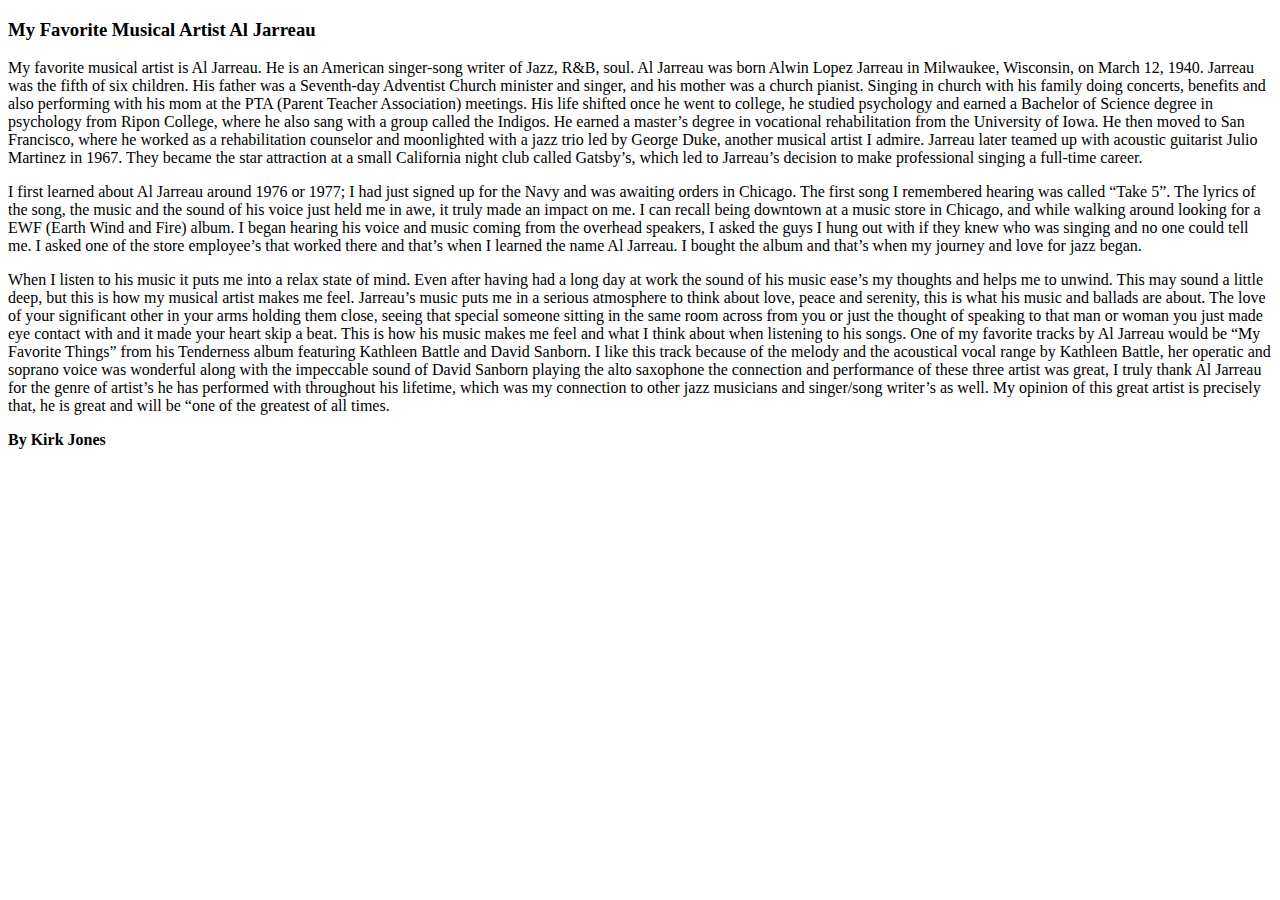
==== project1/index.html @ 0fcf6286 "update info" ====
<!DOCTYPE html>
<html lang=”en”>
    <head>
        <title>My Favorite Musical Artist</title>
    </head>
    <body>
        <h3>My Favorite Musical Artist Al Jarreau</h3>
        <p>My favorite musical artist is Al Jarreau. He is an
            American singer-song writer of Jazz, R&B, soul. Al Jarreau was
            born Alwin Lopez Jarreau in Milwaukee, Wisconsin, on March 12,
            1940. Jarreau was the fifth of six children. His father was a
            Seventh-day Adventist Church minister and singer, and his
            mother was a church pianist. Singing in church with his family
            doing concerts, benefits and also performing with his mom at the
            PTA (Parent Teacher Association) meetings. His life shifted
            once he went to college, he studied psychology and earned a
            Bachelor of Science degree in psychology from Ripon College,
            where he also sang with a group called the Indigos. He earned a
            master’s degree in vocational rehabilitation from the University
            of Iowa.  He then moved to San Francisco, where he worked as a
            rehabilitation counselor and moonlighted with a jazz trio led
            by George Duke, another musical artist I admire. Jarreau later
            teamed up with acoustic guitarist Julio Martinez in 1967. They
            became the star attraction at a small California night club
            called Gatsby’s, which led to Jarreau’s decision to make
            professional singing a full-time career.</p>
        <p>I first learned about Al Jarreau around 1976 or
            1977; I had just signed up for the Navy and was awaiting orders
            in Chicago. The first song I remembered hearing was called “Take
            5”. The lyrics of the song, the music and the sound of his
            voice just held me in awe, it truly made an impact on me. I can
            recall being downtown at a music store in Chicago, and while
            walking around looking for a EWF (Earth Wind and Fire) album. I
            began hearing his voice and music coming from the overhead
            speakers, I asked the guys I hung out with if they knew who was
            singing and no one could tell me. I asked one of the store
            employee’s that worked there and that’s when I learned the name
            Al Jarreau. I bought the album and that’s when my journey and
            love for jazz began.</p>
        <p>When I listen to his music it puts me into a relax
            state of mind. Even after having had a long day at work the
            sound of his music ease’s my thoughts and helps me to unwind.
            This may sound a little deep, but this is how my musical artist
            makes me feel. Jarreau’s music puts me in a serious atmosphere
            to think about love, peace and serenity, this is what his music
            and ballads are about. The love of your significant other in
            your arms holding them close, seeing that special someone
            sitting in the same room across from you or just the thought of
            speaking to that man or woman you just made eye contact with
            and it made your heart skip a beat. This is how his music makes
            me feel and what I think about when listening to his songs. One
            of my favorite tracks by Al Jarreau would be “My Favorite
            Things” from his Tenderness album featuring Kathleen Battle and
            David Sanborn. I like this track because of the melody and the
            acoustical vocal range by Kathleen Battle, her operatic and
            soprano voice was wonderful along with the impeccable sound of
            David Sanborn playing the alto saxophone the connection and
            performance of these three artist was great, I truly thank Al
            Jarreau for the genre of artist’s he has performed with
            throughout his lifetime, which was my connection to other jazz
            musicians and singer/song writer’s as well. My opinion of this
            great artist is precisely that, he is great and will be “one of
            the greatest of all times.</p>
        <p><strong>By Kirk Jones</strong></p>
    </body>
</html>
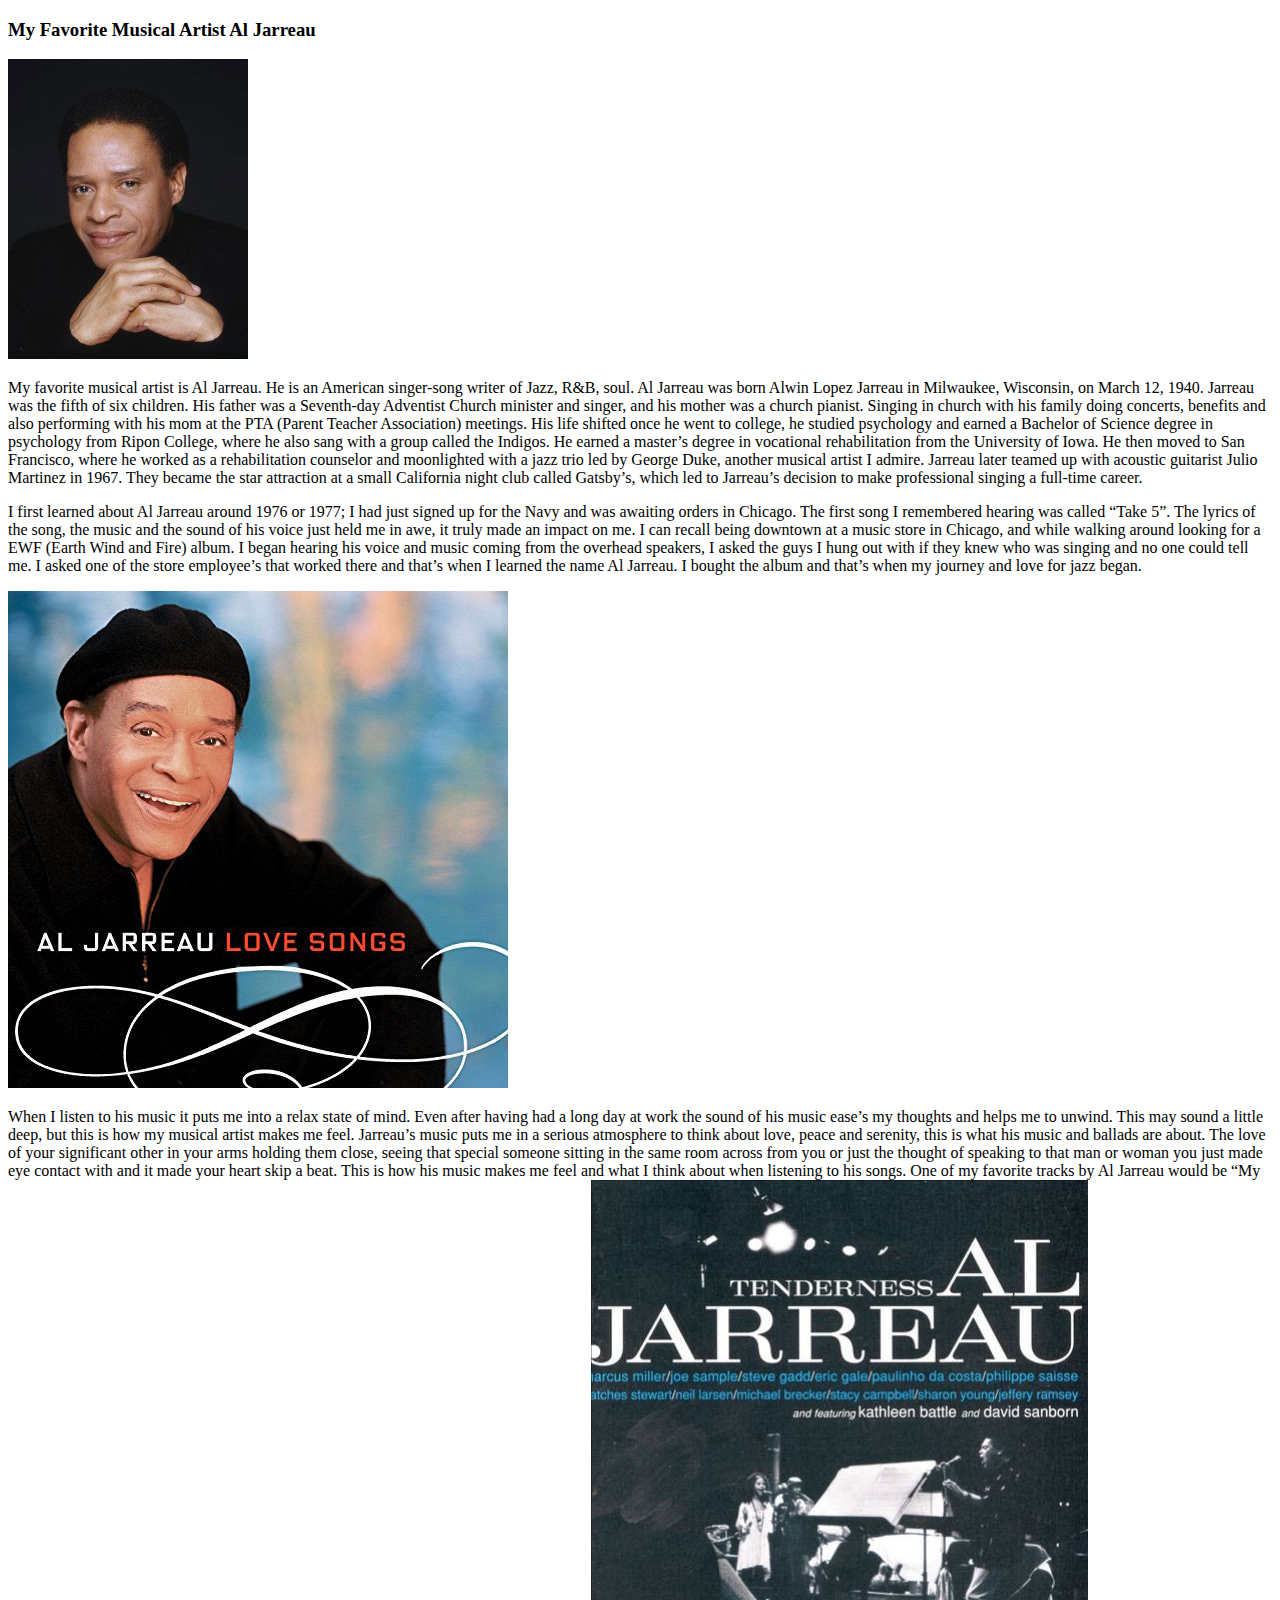
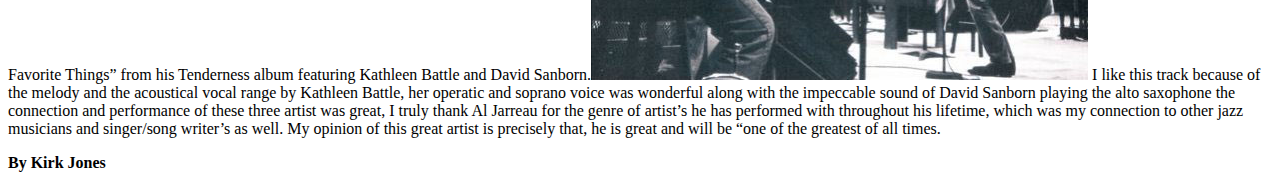
==== commit 6a9588b2: "update w/photo/album images" ====
--- a/project1/index.html
+++ b/project1/index.html
@@ -4,7 +4,7 @@
         <title>My Favorite Musical Artist</title>
     </head>
     <body>
-        <h3>My Favorite Musical Artist Al Jarreau</h3>
+        <h3>My Favorite Musical Artist Al Jarreau</h3><img src="images/Al-Jarreau1.jpg" alt="Al Jarreau photo"> 
         <p>My favorite musical artist is Al Jarreau. He is an
             American singer-song writer of Jazz, R&B, soul. Al Jarreau was
             born Alwin Lopez Jarreau in Milwaukee, Wisconsin, on March 12,
@@ -36,7 +36,7 @@
             singing and no one could tell me. I asked one of the store
             employee’s that worked there and that’s when I learned the name
             Al Jarreau. I bought the album and that’s when my journey and
-            love for jazz began.</p>
+            love for jazz began.</p><img src="images/Al_Love-Song.jpg" alt="Al Jarreau album">
         <p>When I listen to his music it puts me into a relax
             state of mind. Even after having had a long day at work the
             sound of his music ease’s my thoughts and helps me to unwind.
@@ -51,7 +51,7 @@
             me feel and what I think about when listening to his songs. One
             of my favorite tracks by Al Jarreau would be “My Favorite
             Things” from his Tenderness album featuring Kathleen Battle and
-            David Sanborn. I like this track because of the melody and the
+            David Sanborn.<img src="images/Tenderness.jpg" alt="Al Jarreau album"> I like this track because of the melody and the
             acoustical vocal range by Kathleen Battle, her operatic and
             soprano voice was wonderful along with the impeccable sound of
             David Sanborn playing the alto saxophone the connection and
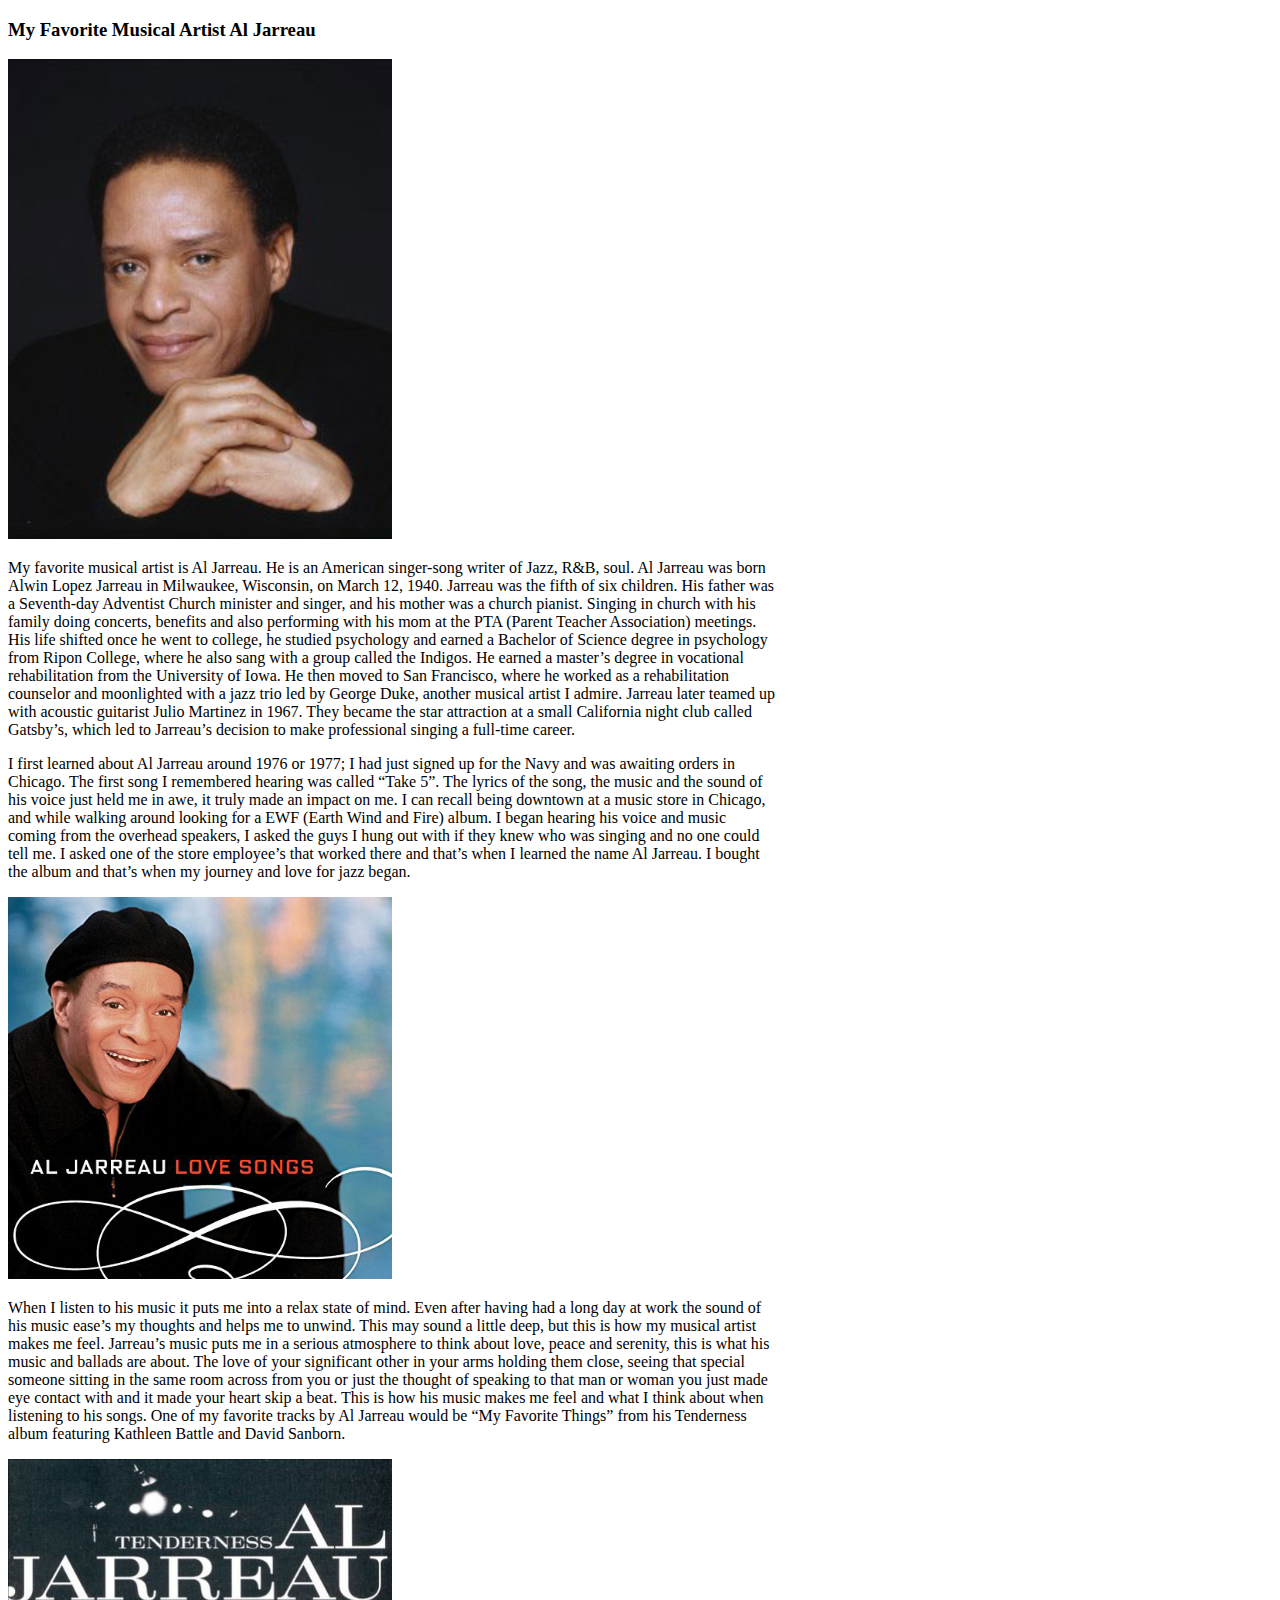
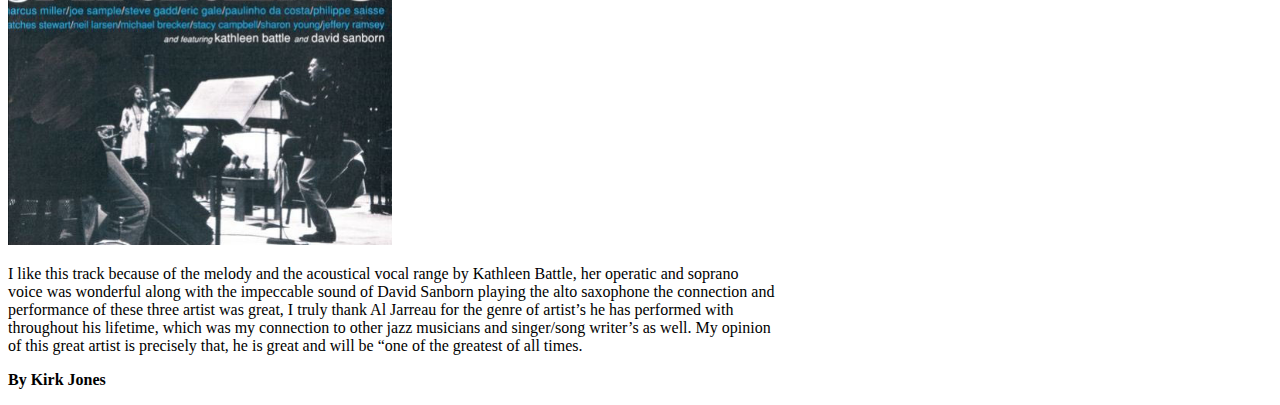
==== commit 4770c371: "updated my css" ====
--- a/project1/index.html
+++ b/project1/index.html
@@ -2,6 +2,9 @@
 <html lang=”en”>
     <head>
         <title>My Favorite Musical Artist</title>
+        <!---the title is the headline of the page-->
+        <!--CSS-->
+        <link rel="stylesheet"href="css/project1.css">
     </head>
     <body>
         <h3>My Favorite Musical Artist Al Jarreau</h3><img src="images/Al-Jarreau1.jpg" alt="Al Jarreau photo"> 
@@ -51,7 +54,7 @@
             me feel and what I think about when listening to his songs. One
             of my favorite tracks by Al Jarreau would be “My Favorite
             Things” from his Tenderness album featuring Kathleen Battle and
-            David Sanborn.<img src="images/Tenderness.jpg" alt="Al Jarreau album"> I like this track because of the melody and the
+            David Sanborn.</p><img src="images/Tenderness.jpg" alt="Al Jarreau album"><p>I like this track because of the melody and the
             acoustical vocal range by Kathleen Battle, her operatic and
             soprano voice was wonderful along with the impeccable sound of
             David Sanborn playing the alto saxophone the connection and
--- a/project1/css/project1.css
+++ b/project1/css/project1.css
@@ -0,0 +1,10 @@
+body {
+    width:100%;
+}
+
+img{
+    width:30%;
+   }
+p {
+    width:60%;
+}
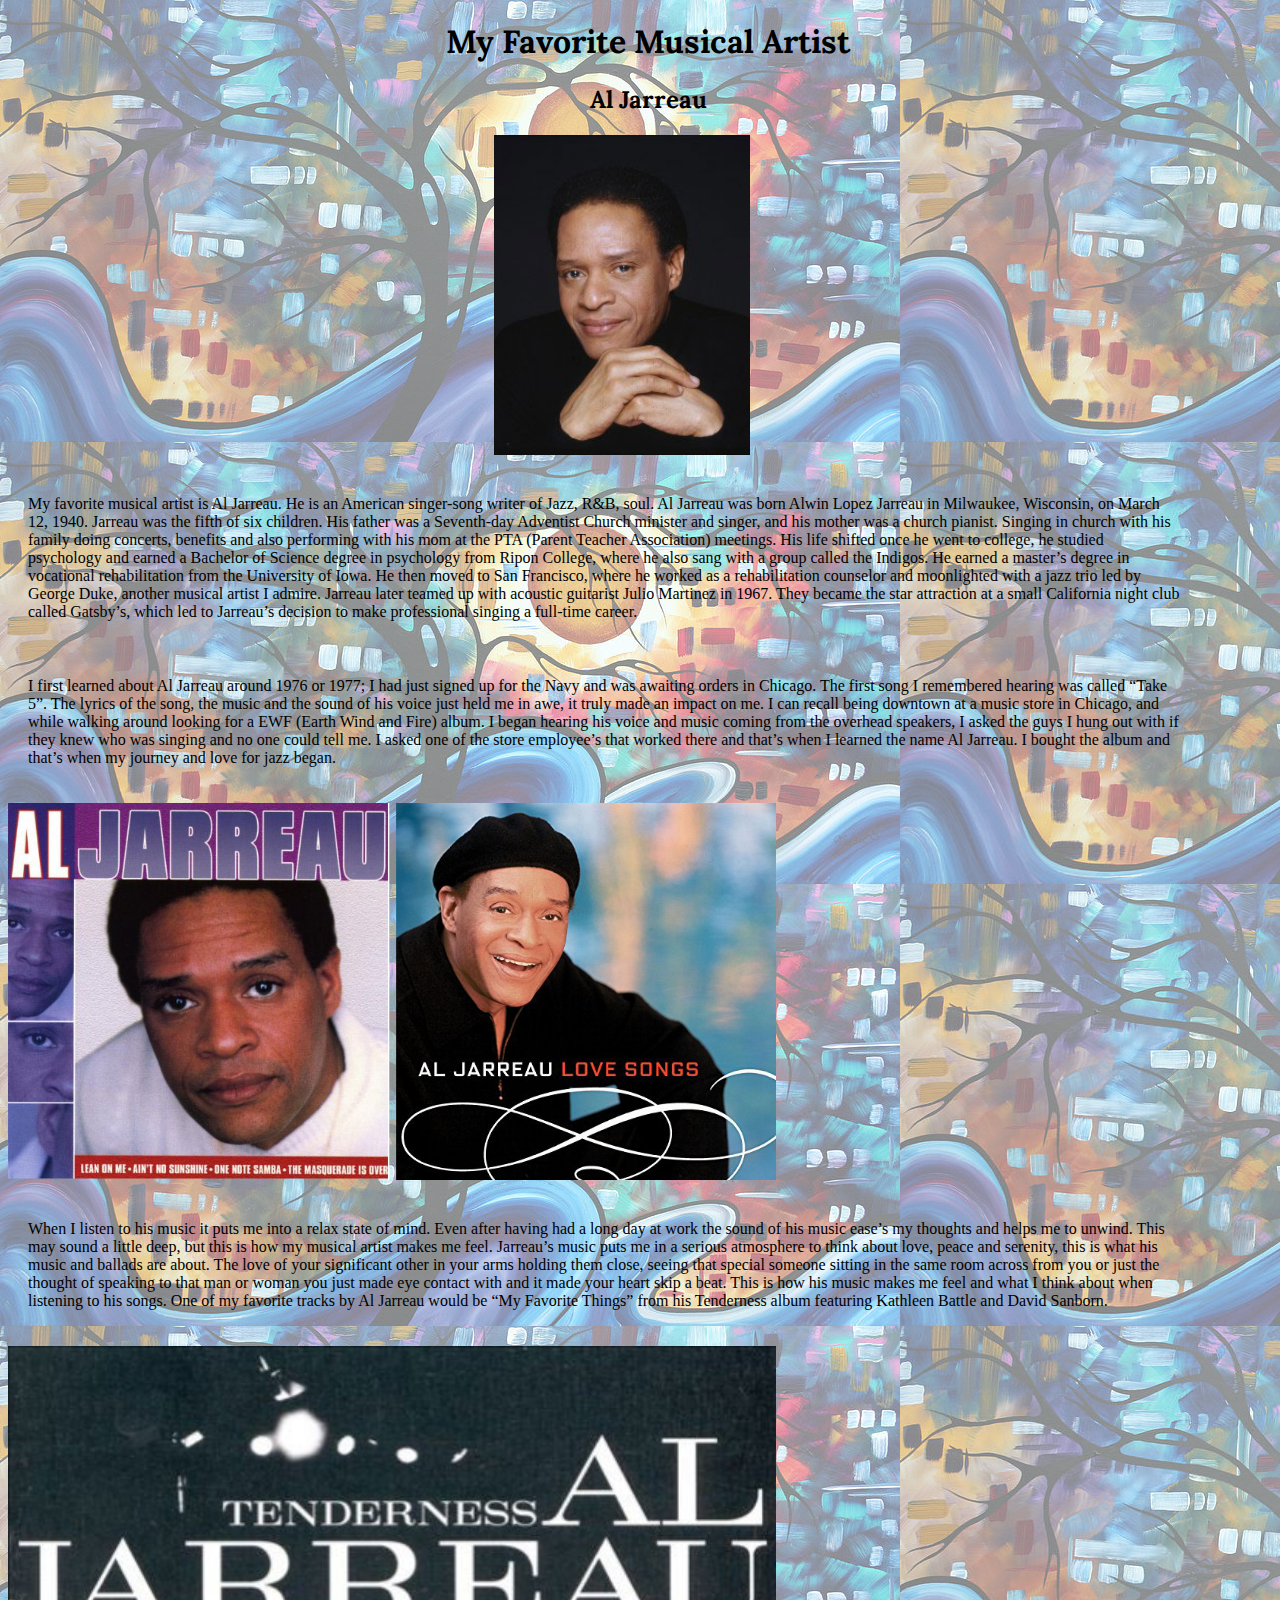
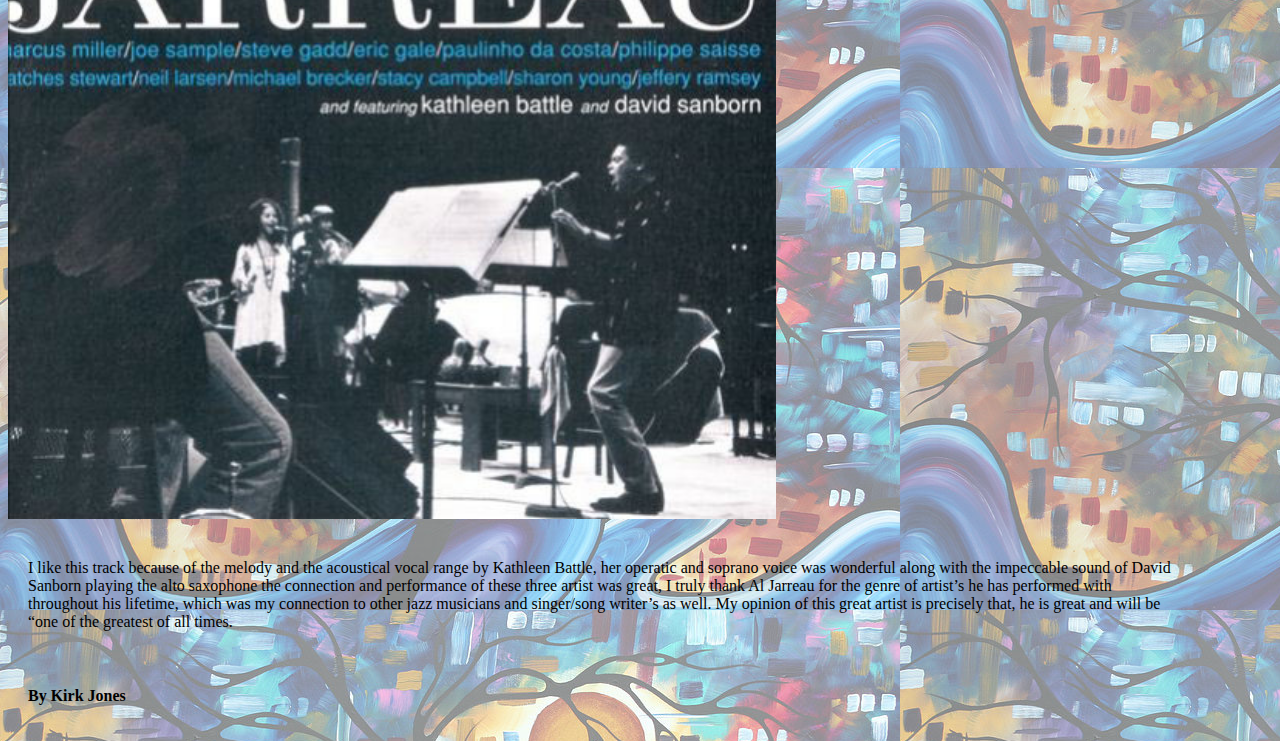
==== commit 5f53daf8: "update css" ====
--- a/project1/index.html
+++ b/project1/index.html
@@ -5,9 +5,12 @@
         <!---the title is the headline of the page-->
         <!--CSS-->
         <link rel="stylesheet"href="css/project1.css">
+        <!--adding font-->
+        <link href="https://fonts.googleapis.com/css?family=Lora" rel="stylesheet">
     </head>
     <body>
-        <h3>My Favorite Musical Artist Al Jarreau</h3><img src="images/Al-Jarreau1.jpg" alt="Al Jarreau photo"> 
+        <h1>My Favorite Musical Artist</h1>
+        <h2>Al Jarreau</h2><img src="images/Al-Jarreau1.jpg" id="AJartist" alt="Al Jarreau photo"> 
         <p>My favorite musical artist is Al Jarreau. He is an
             American singer-song writer of Jazz, R&B, soul. Al Jarreau was
             born Alwin Lopez Jarreau in Milwaukee, Wisconsin, on March 12,
@@ -39,7 +42,7 @@
             singing and no one could tell me. I asked one of the store
             employee’s that worked there and that’s when I learned the name
             Al Jarreau. I bought the album and that’s when my journey and
-            love for jazz began.</p><img src="images/Al_Love-Song.jpg" alt="Al Jarreau album">
+            love for jazz began.</p><img src="images/Al_Jarreau.png" alt="Al Jarreau album">
         <p>When I listen to his music it puts me into a relax
             state of mind. Even after having had a long day at work the
             sound of his music ease’s my thoughts and helps me to unwind.
--- a/project1/css/project1.css
+++ b/project1/css/project1.css
@@ -1,10 +1,26 @@
 body {
     width:100%;
+    background-image:url("../images/abstract-art-original.png");
 }
 
 img{
-    width:30%;
+    width:60%;
    }
+img#AJartist{
+    width: 20%;
+    padding: 0 38%;
+}
 p {
-    width:60%;
+    width:90%;
 }
+h1{
+    font-family: 'Lora', serif;
+    text-align: center;
+}
+h2{
+   font-family: 'Lora', serif;
+    text-align: center; 
+}
+p{
+    padding: 20px; 
+}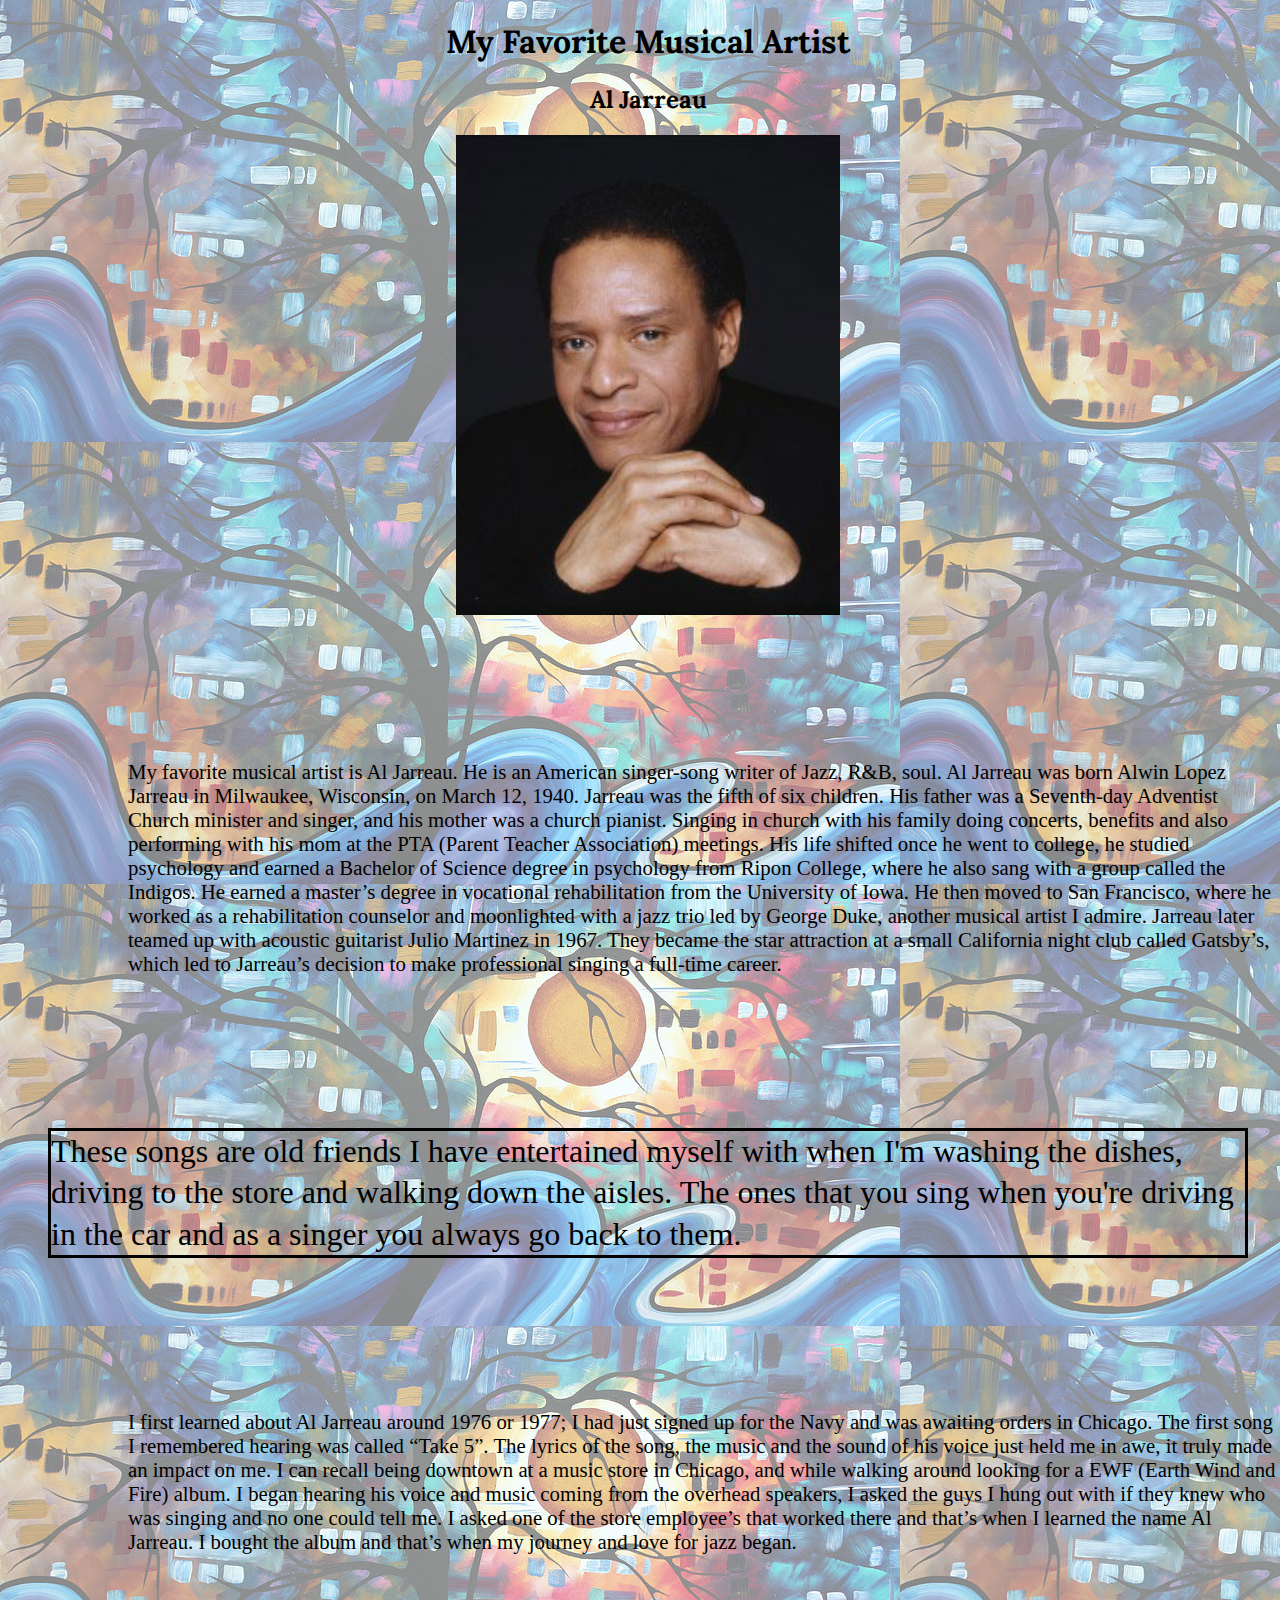
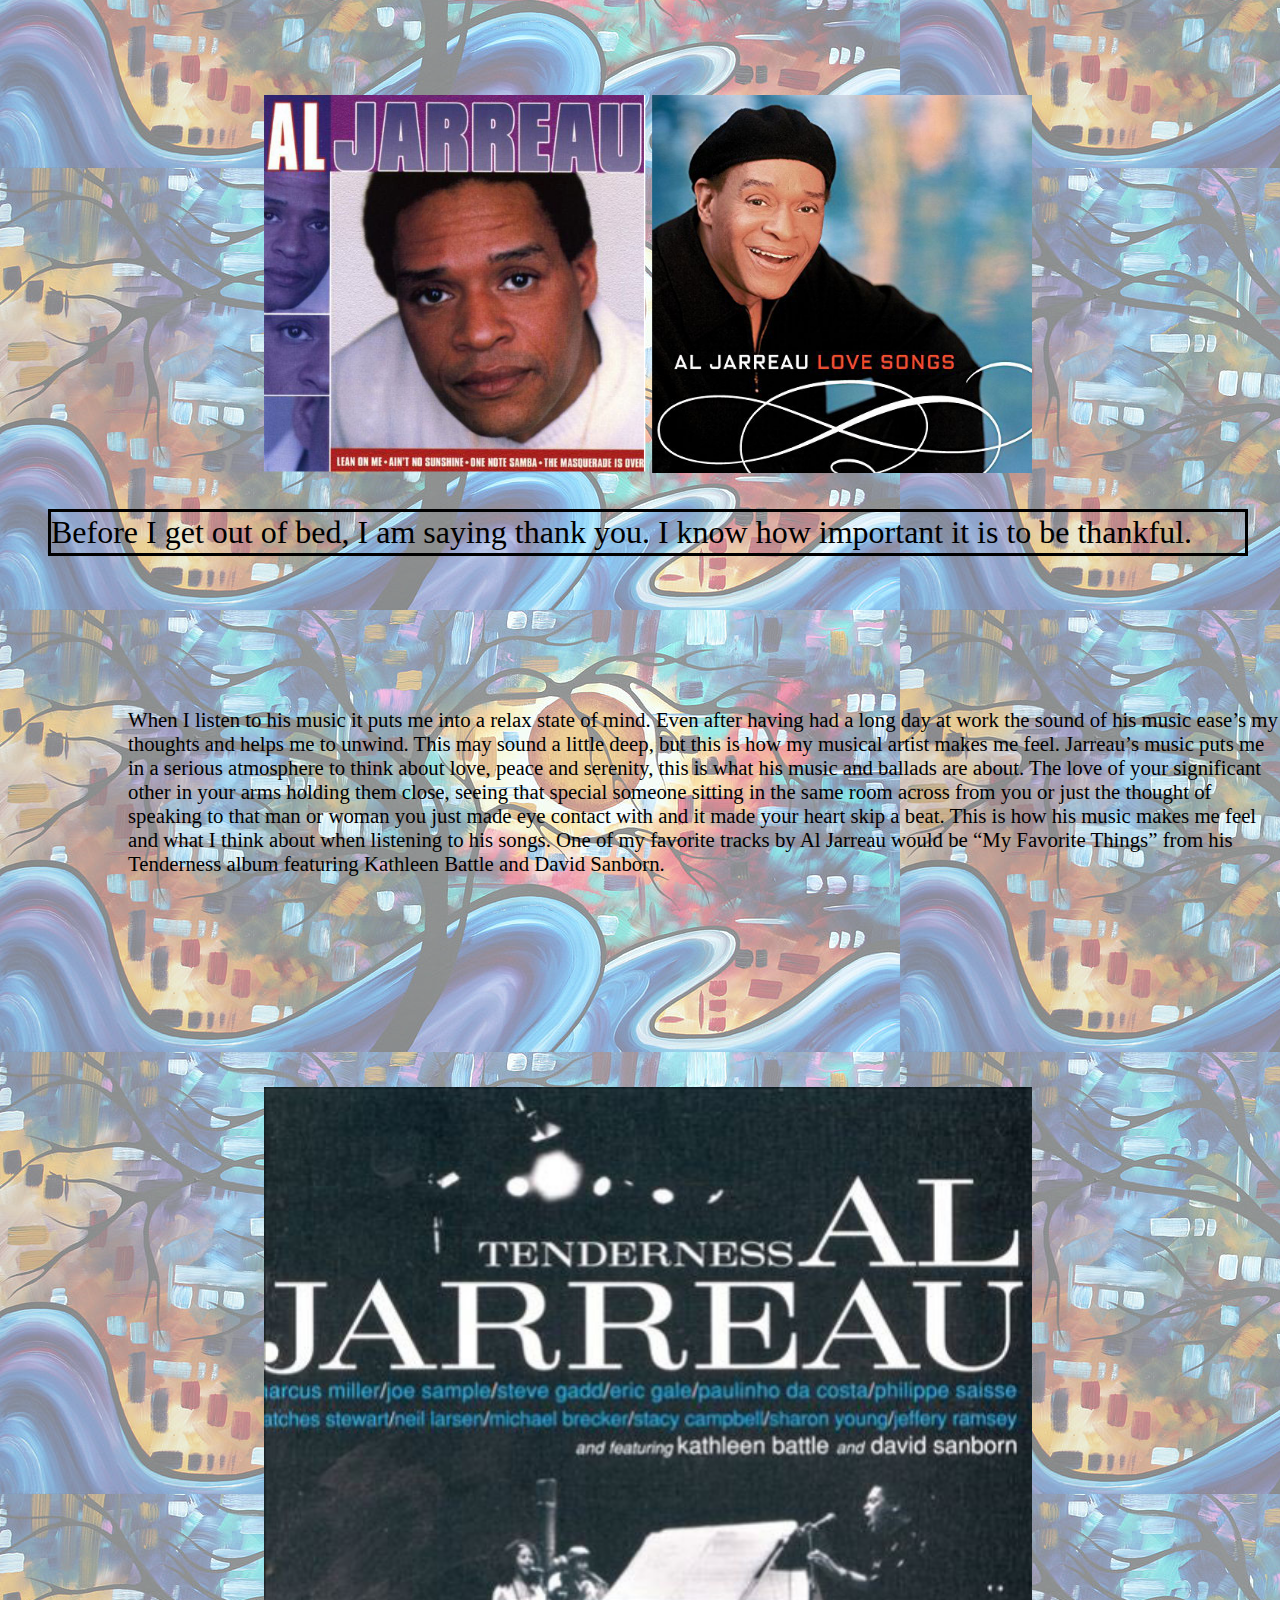
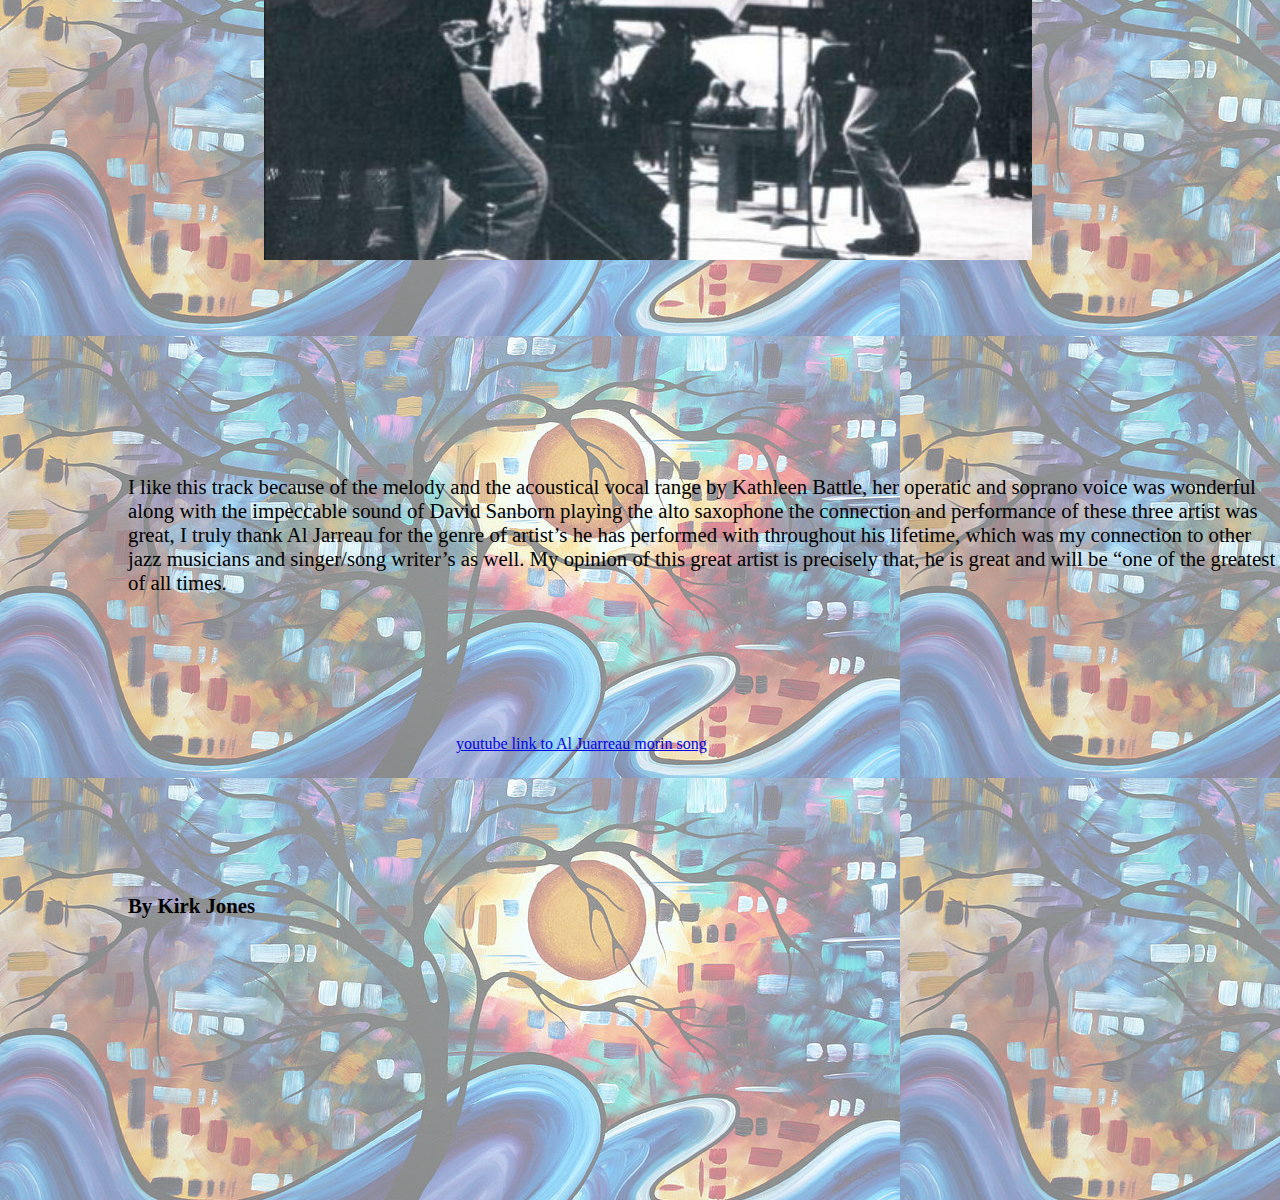
==== commit 8dea4cf0: "change to web page" ====
--- a/project1/index.html
+++ b/project1/index.html
@@ -30,6 +30,7 @@
             became the star attraction at a small California night club
             called Gatsby’s, which led to Jarreau’s decision to make
             professional singing a full-time career.</p>
+        <blockquote>These songs are old friends I have entertained myself with when I'm washing the dishes, driving to the store and walking down the aisles. The ones that you sing when you're driving in the car and as a singer you always go back to them.</blockquote>
         <p>I first learned about Al Jarreau around 1976 or
             1977; I had just signed up for the Navy and was awaiting orders
             in Chicago. The first song I remembered hearing was called “Take
@@ -42,7 +43,9 @@
             singing and no one could tell me. I asked one of the store
             employee’s that worked there and that’s when I learned the name
             Al Jarreau. I bought the album and that’s when my journey and
-            love for jazz began.</p><img src="images/Al_Jarreau.png" alt="Al Jarreau album">
+            love for jazz began.</p><img src="images/Al_Jarreau.png" id="AlJarreaualbum" alt="Al Jarreau album">
+        <blockquote>Before I get out of bed, I am saying thank you. I know how important it is to be thankful.
+        </blockquote>
         <p>When I listen to his music it puts me into a relax
             state of mind. Even after having had a long day at work the
             sound of his music ease’s my thoughts and helps me to unwind.
@@ -56,8 +59,8 @@
             and it made your heart skip a beat. This is how his music makes
             me feel and what I think about when listening to his songs. One
             of my favorite tracks by Al Jarreau would be “My Favorite
-            Things” from his Tenderness album featuring Kathleen Battle and
-            David Sanborn.</p><img src="images/Tenderness.jpg" alt="Al Jarreau album"><p>I like this track because of the melody and the
+            Things” from his Tenderness album featuring Kathleen Battle and David Sanborn.</p><img src="images/Tenderness.jpg" id="Tenderness"  alt="Al Jarreau album">
+         <p>I like this track because of the melody and the
             acoustical vocal range by Kathleen Battle, her operatic and
             soprano voice was wonderful along with the impeccable sound of
             David Sanborn playing the alto saxophone the connection and
@@ -65,8 +68,9 @@
             Jarreau for the genre of artist’s he has performed with
             throughout his lifetime, which was my connection to other jazz
             musicians and singer/song writer’s as well. My opinion of this
-            great artist is precisely that, he is great and will be “one of
-            the greatest of all times.</p>
+             great artist is precisely that, he is great and will be “one of the greatest of all times.</p>
+        <a href="https://www.youtube.com/watch?av=kzXNdLVZs3k&feature=player_embedded">youtube link to Al Juarreau morin song</a>
+        
         <p><strong>By Kirk Jones</strong></p>
     </body>
 </html>
--- a/project1/css/project1.css
+++ b/project1/css/project1.css
@@ -7,12 +7,35 @@
     width:60%;
    }
 img#AJartist{
-    width: 20%;
-    padding: 0 38%;
+    width: 30%;
+    padding: 0 35%;
+}
+img#AlJarreaualbum{
+    width: 60%;
+    padding-right: 20%;
+    padding-left: 20%;
+}
+img#Tenderness{
+    width: 60%;
+   padding: 70px 20%;
 }
 p {
     width:90%;
+    padding: 120px;
+    font-size: 1.3em
 }
+blockquote{
+    border-style: solid;
+    margin-left: 360;
+    margin-right: 360;
+    font-size: 2em;
+    line-height: 1.3        
+}
+a {text-align:center;
+    width:90%;
+    padding: 35%;
+}
+
 h1{
     font-family: 'Lora', serif;
     text-align: center;
@@ -21,6 +44,3 @@
    font-family: 'Lora', serif;
     text-align: center; 
 }
-p{
-    padding: 20px; 
-}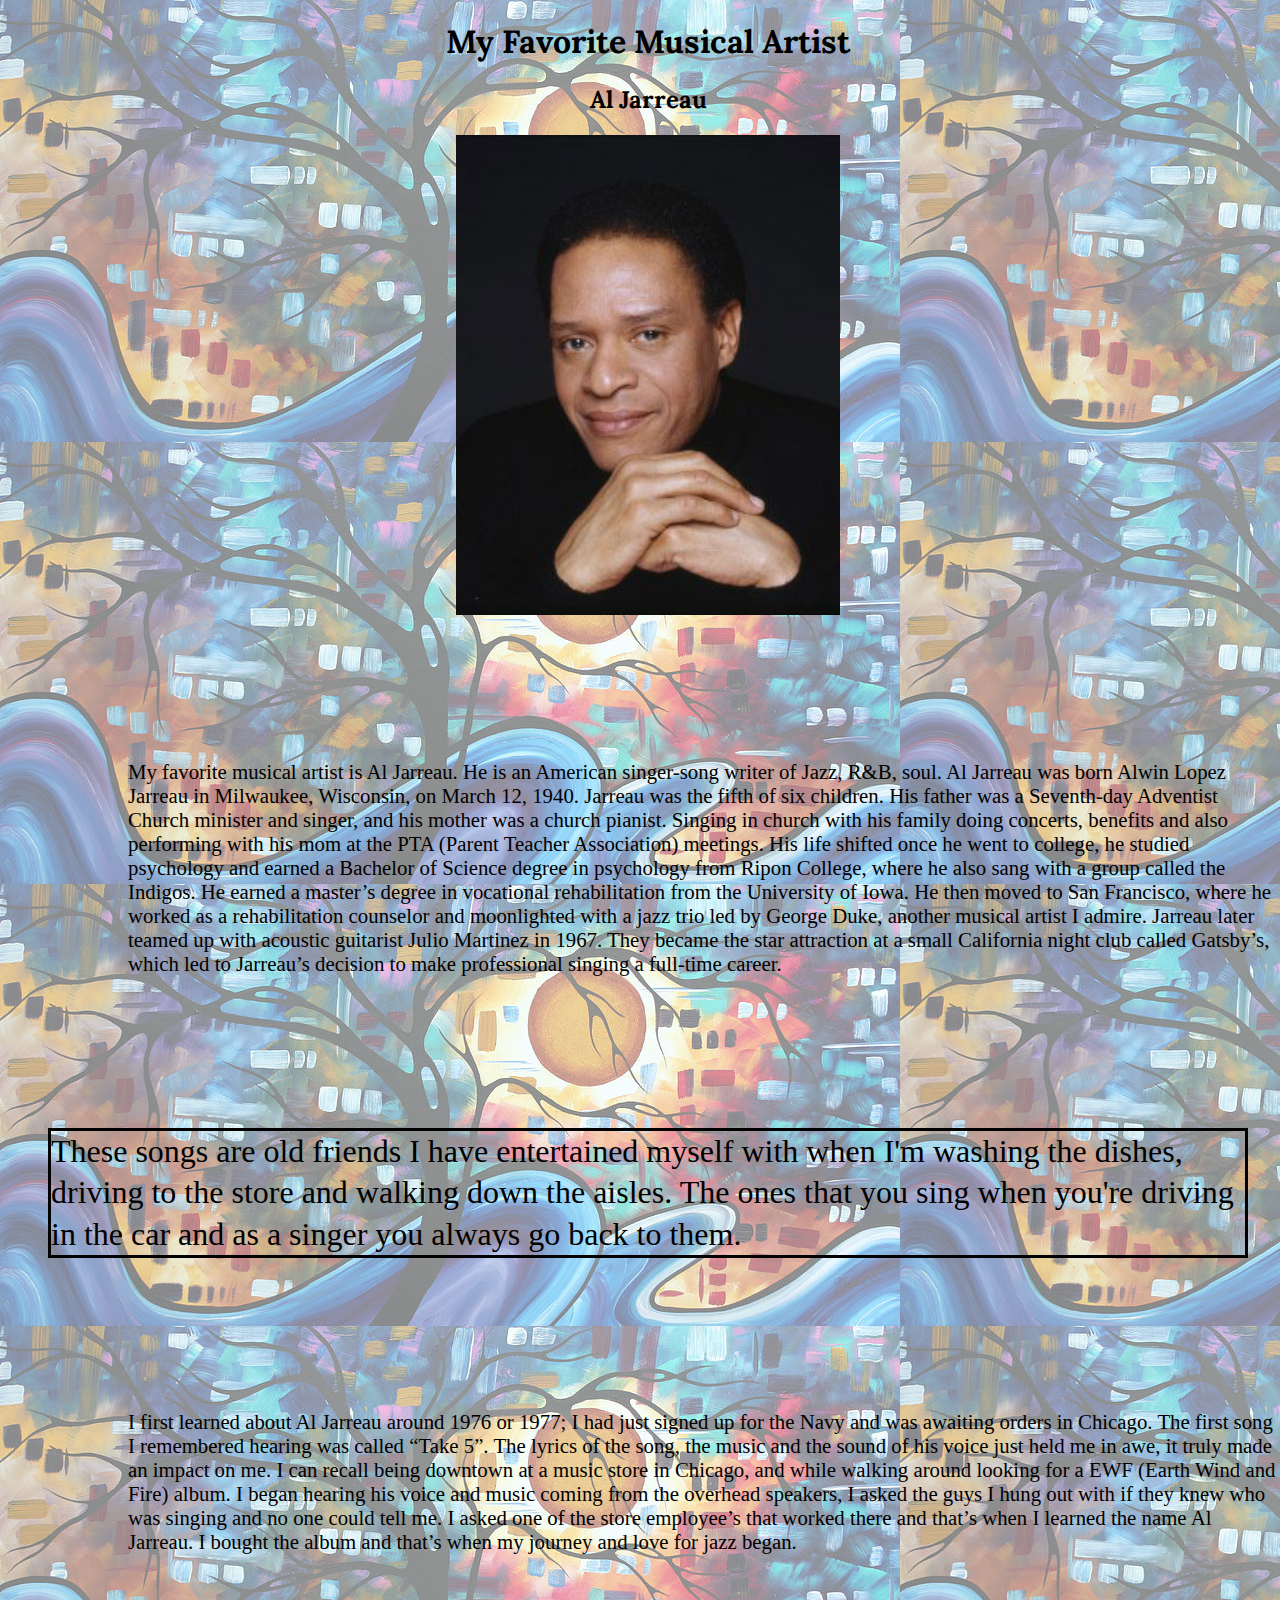
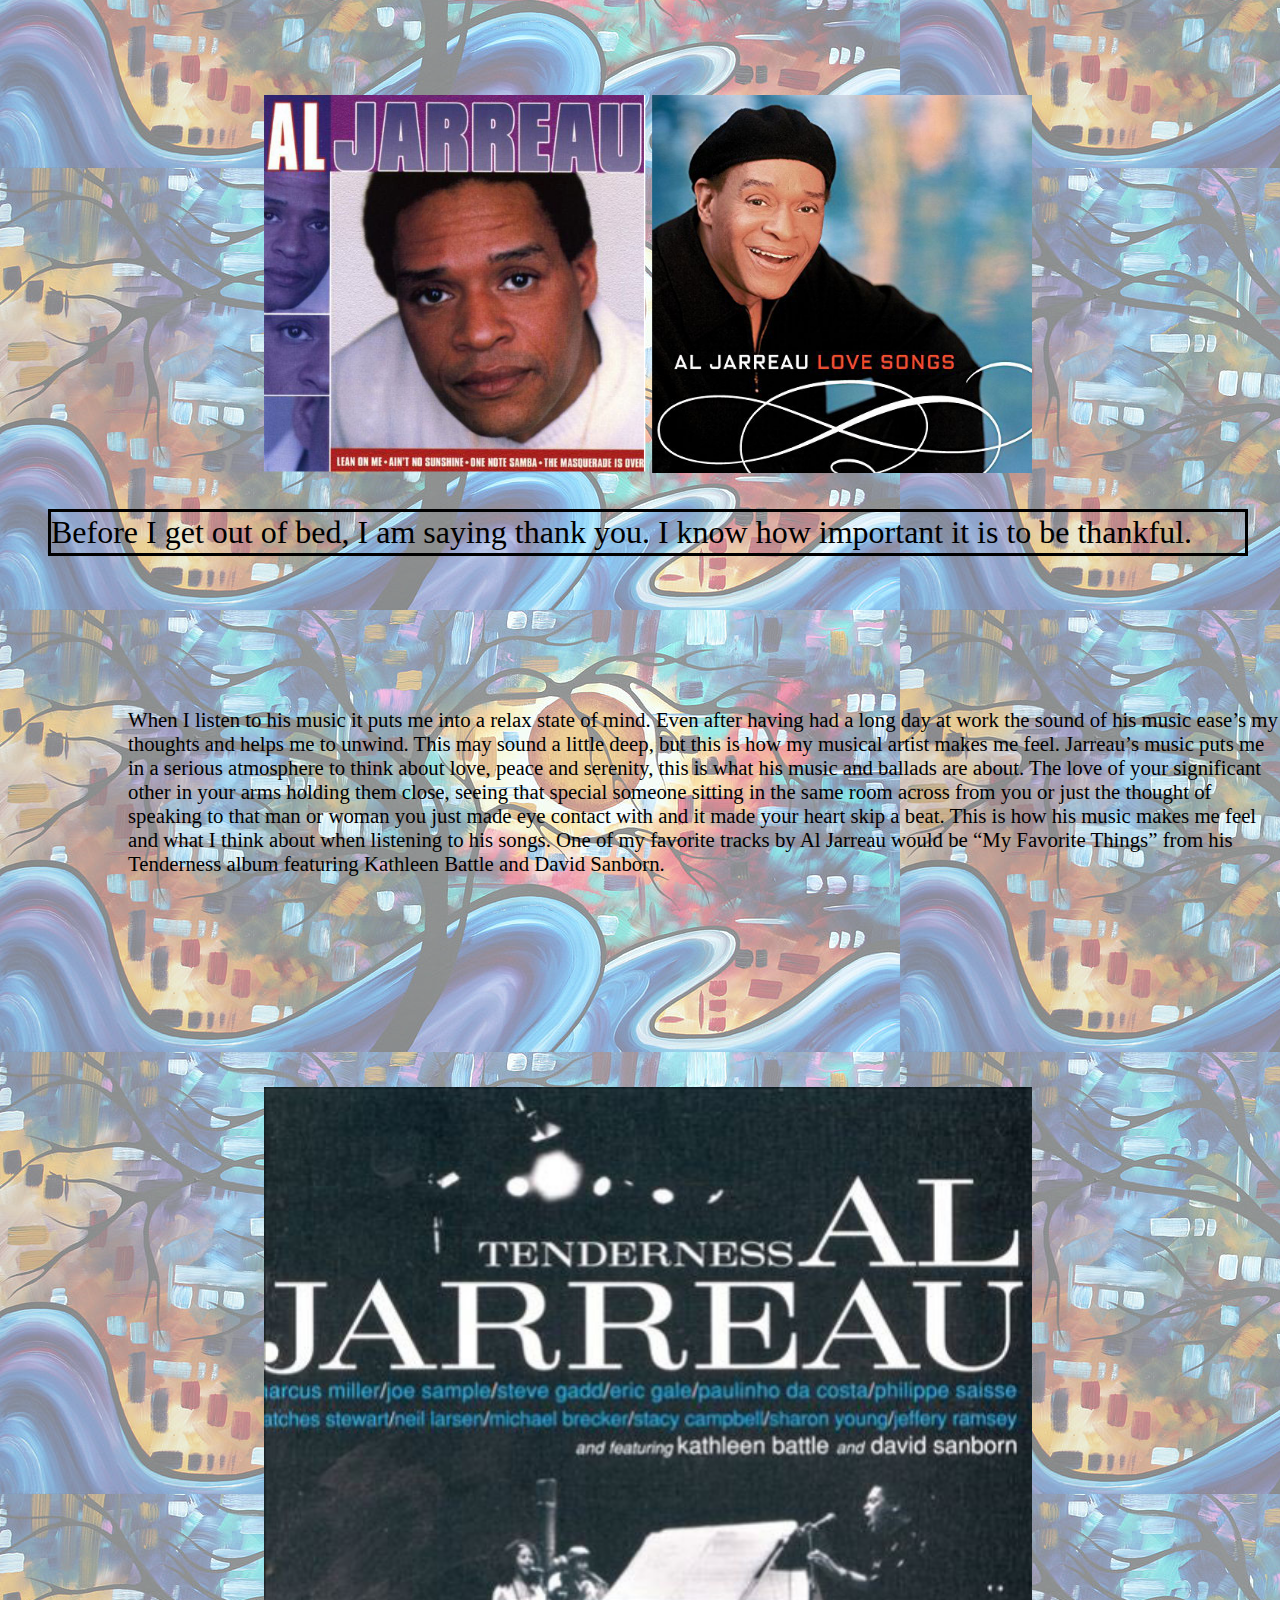
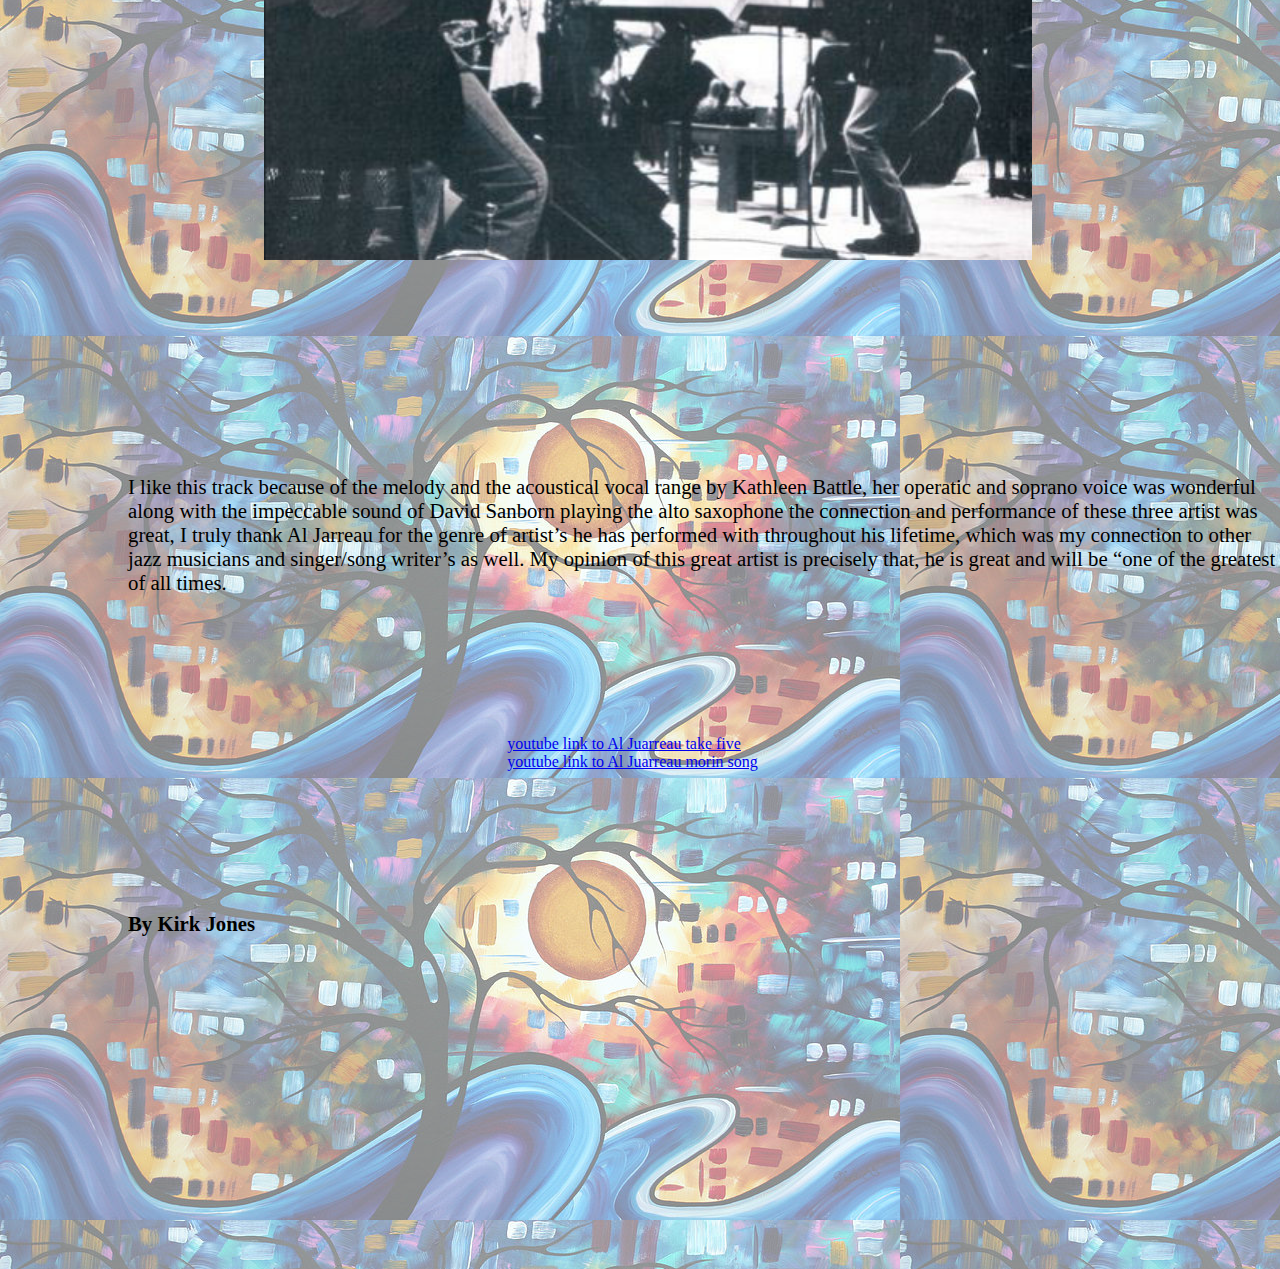
==== commit 6cf52fdd: "update music video" ====
--- a/project1/index.html
+++ b/project1/index.html
@@ -69,6 +69,7 @@
             throughout his lifetime, which was my connection to other jazz
             musicians and singer/song writer’s as well. My opinion of this
              great artist is precisely that, he is great and will be “one of the greatest of all times.</p>
+        <a href="https://www.youtube.com/watch?av=https://youtu.be/7ItBzDgfcaA&feature=player_embedded">youtube link to Al Juarreau take five</a>
         <a href="https://www.youtube.com/watch?av=kzXNdLVZs3k&feature=player_embedded">youtube link to Al Juarreau morin song</a>
         
         <p><strong>By Kirk Jones</strong></p>
--- a/project1/css/project1.css
+++ b/project1/css/project1.css
@@ -33,7 +33,7 @@
 }
 a {text-align:center;
     width:90%;
-    padding: 35%;
+    padding: 39%
 }
 
 h1{
